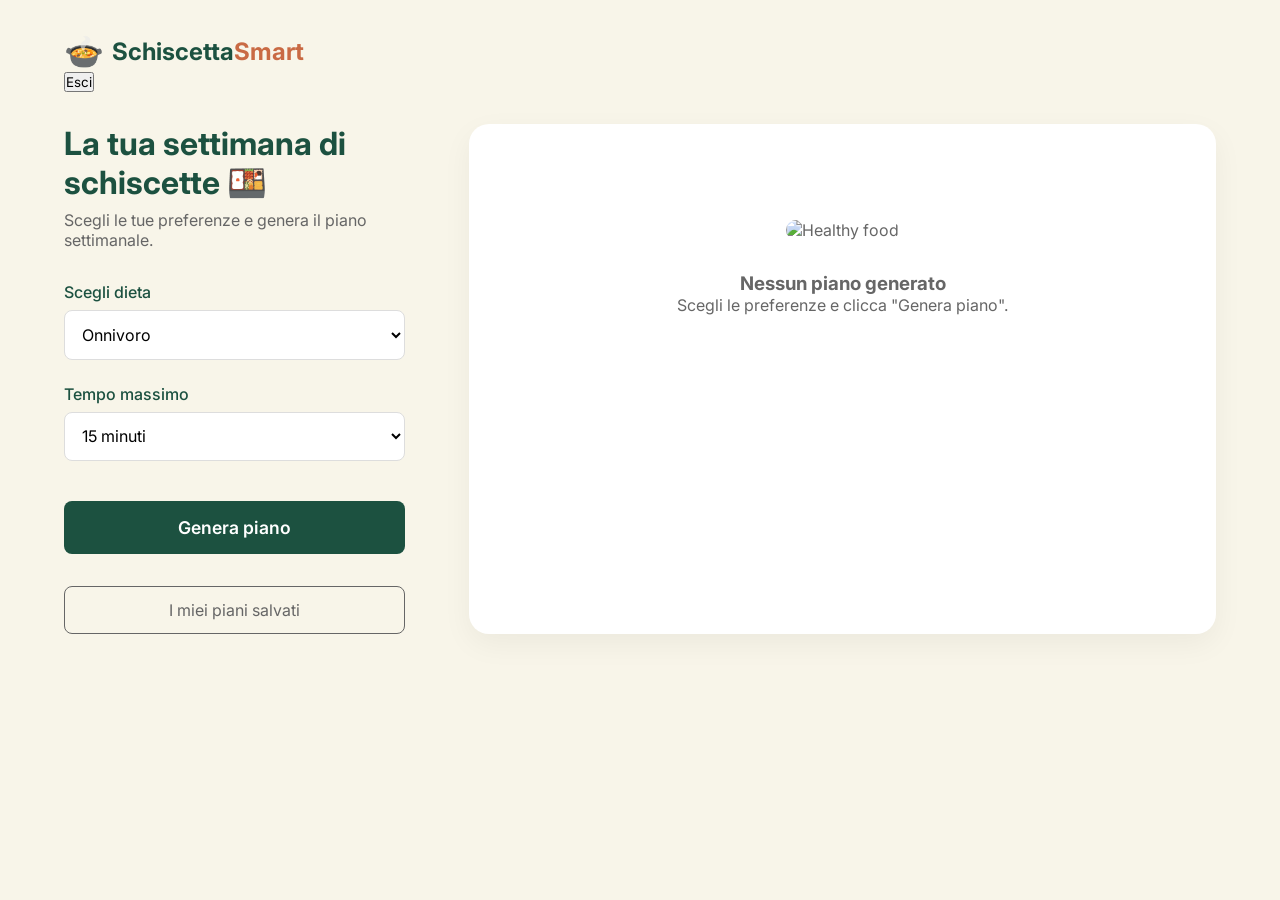
==== dashboard.html @ a8644a0e "Add files via upload" ====
<!DOCTYPE html>
<html lang="it">
<head>
    <meta charset="UTF-8">
    <meta name="viewport" content="width=device-width, initial-scale=1.0">
    <title>Dashboard | SchiscettaSmart</title>
    <link rel="stylesheet" href="style.css">
    <link href="https://fonts.googleapis.com/css2?family=Inter:wght@400;500;600;700;800&display=swap" rel="stylesheet">
</head>
<body>
    <div id="app">
        <header class="dashboard-header">
            <a href="index.html" class="logo-container" style="text-decoration:none">
                <div class="logo-icon">🍲</div>
                <div class="logo-text">Schiscetta<span>Smart</span></div>
            </a>
            <div class="header-right">
                <span id="user-email" class="user-email"></span>
                <button id="logout-btn" class="logout-btn">Esci</button>
            </div>
        </header>

        <main class="dashboard-layout">
            <!-- COLONNA SINISTRA: Generatore -->
            <section class="generator-panel">
                <h1>La tua settimana di schiscette 🍱</h1>
                <p>Scegli le tue preferenze e genera il piano settimanale.</p>

                <form id="plan-form">
                    <div class="form-group">
                        <label for="dieta">Scegli dieta</label>
                        <select id="dieta" required>
                            <option value="onnivoro">Onnivoro</option>
                            <option value="vegetariano">Vegetariano</option>
                            <option value="vegano">Vegano</option>
                        </select>
                    </div>

                    <div class="form-group">
                        <label for="tempo">Tempo massimo</label>
                        <select id="tempo" required>
                            <option value="15">15 minuti</option>
                            <option value="30">30 minuti</option>
                            <option value="45">45 minuti</option>
                            <option value="60">60 minuti</option>
                        </select>
                    </div>

                    <button type="submit" id="generate-btn" class="primary-btn">Genera piano</button>
                </form>

                <div id="loading-spinner" class="hidden">
                    <div class="spinner"></div>
                    <p>Sto preparando il tuo piano...</p>
                </div>

                <div class="saved-plans-link">
                    <button class="secondary-btn">I miei piani salvati</button>
                </div>
            </section>

            <!-- COLONNA DESTRA: Risultati -->
            <section class="results-panel">
                <div id="empty-state" class="empty-state">
                    <img src="https://images.unsplash.com/photo-1547592180-85f173990554?auto=format&fit=crop&w=600&q=80" alt="Healthy food" class="placeholder-img">
                    <h3>Nessun piano generato</h3>
                    <p>Scegli le preferenze e clicca "Genera piano".</p>
                </div>
                <div id="plan-results" class="hidden"></div>
            </section>
        </main>
    </div>

    <!-- MODAL RICETTA -->
    <div id="recipe-modal" class="modal hidden">
        <div class="modal-content">
            <span class="close-btn">&times;</span>
            <div class="modal-header">
                <h2 id="modal-title"></h2>
                <span class="time-badge">⏱ <span id="modal-time"></span> min</span>
            </div>
            <div class="modal-body">
                <div class="video-container hidden" id="modal-video-container">
                    <iframe id="modal-video" src="" frameborder="0" allowfullscreen></iframe>
                </div>
                <div class="recipe-details">
                    <div class="ingredients-list">
                        <h3>Ingredienti</h3>
                        <p id="modal-ingredients"></p>
                    </div>
                    <div class="steps-list">
                        <h3>Procedimento</h3>
                        <p id="modal-steps"></p>
                    </div>
                </div>
            </div>
        </div>
    </div>

    <script src="https://cdn.jsdelivr.net/npm/@supabase/supabase-js@2"></script>
    <script src="auth.js"></script>
    <script src="app.js"></script>
    <script>
        // Proteggi la dashboard: redirect se non loggato
        requireAuth('login.html');

        // Mostra email utente e gestisci logout
        supabaseClient.auth.getSession().then(({ data: { session } }) => {
            if (session) {
                document.getElementById('user-email').textContent = session.user.email;
            }
        });

        document.getElementById('logout-btn').addEventListener('click', async () => {
            await supabaseClient.auth.signOut();
            window.location.href = 'index.html';
        });
    </script>
</body>
</html>
---- style.css ----
:root {
    --primary-bg: #F8F5E9; /* Crema / Sfondo */
    --primary-green: #1C5140; /* Verde scuro / Bottoni */
    --accent-green: #7BA05B; /* Verde salvia */
    --accent-terracotta: #C96A44; /* Accenti */
    --text-main: #333333;
    --text-muted: #666666;
    --white: #FFFFFF;
}

* {
    margin: 0;
    padding: 0;
    box-sizing: border-box;
    font-family: 'Inter', sans-serif;
}

body {
    background-color: var(--primary-bg);
    color: var(--text-main);
    min-height: 100vh;
}

/* HEADER */
header {
    padding: 2rem 4rem;
}

.logo-container {
    display: flex;
    align-items: center;
    gap: 0.5rem;
}

.logo-icon {
    font-size: 2rem;
}

.logo-text {
    font-size: 1.5rem;
    font-weight: 700;
    color: var(--primary-green);
}

.logo-text span {
    color: var(--accent-terracotta);
}

/* LAYOUT */
.dashboard-layout {
    display: flex;
    padding: 0 4rem 4rem 4rem;
    gap: 4rem;
    max-width: 1400px;
    margin: 0 auto;
}

/* GENERATOR PANEL (LEFT) */
.generator-panel {
    flex: 1;
    max-width: 400px;
}

.generator-panel h1 {
    font-size: 2rem;
    color: var(--primary-green);
    margin-bottom: 0.5rem;
}

.generator-panel p {
    color: var(--text-muted);
    margin-bottom: 2rem;
}

.form-group {
    margin-bottom: 1.5rem;
}

label {
    display: block;
    margin-bottom: 0.5rem;
    font-weight: 500;
    color: var(--primary-green);
}

select {
    width: 100%;
    padding: 0.8rem;
    border: 1px solid #ddd;
    border-radius: 8px;
    font-size: 1rem;
    background-color: var(--white);
    outline: none;
}

select:focus {
    border-color: var(--primary-green);
}

.primary-btn {
    width: 100%;
    background-color: var(--primary-green);
    color: var(--white);
    border: none;
    padding: 1rem;
    border-radius: 8px;
    font-size: 1.1rem;
    font-weight: 600;
    cursor: pointer;
    transition: background-color 0.2s ease;
    margin-top: 1rem;
}

.primary-btn:hover {
    background-color: #143e31;
}

.secondary-btn {
    width: 100%;
    background-color: transparent;
    color: var(--text-muted);
    border: 1px solid var(--text-muted);
    padding: 0.8rem;
    border-radius: 8px;
    font-size: 1rem;
    cursor: pointer;
    margin-top: 2rem;
}

.secondary-btn:hover {
    background-color: rgba(0,0,0,0.05);
}

/* LOADER */
.hidden {
    display: none !important;
}

#loading-spinner {
    text-align: center;
    margin-top: 2rem;
}

.spinner {
    width: 40px;
    height: 40px;
    border: 4px solid rgba(28, 81, 64, 0.2);
    border-top-color: var(--primary-green);
    border-radius: 50%;
    animation: spin 1s linear infinite;
    margin: 0 auto 1rem auto;
}

@keyframes spin { 
    to { transform: rotate(360deg); } 
}

/* RESULTS PANEL (RIGHT) */
.results-panel {
    flex: 2;
    background-color: var(--white);
    border-radius: 20px;
    padding: 2rem;
    box-shadow: 0 10px 30px rgba(0,0,0,0.05);
}

.empty-state {
    text-align: center;
    color: var(--text-muted);
    padding: 4rem 0;
}

.placeholder-img {
    width: 100%;
    max-width: 400px;
    border-radius: 12px;
    margin-bottom: 2rem;
}

/* RECIPE CARDS */
.day-card {
    display: flex;
    align-items: center;
    justify-content: space-between;
    padding: 1.5rem;
    border-bottom: 1px solid #eee;
}

.day-card:last-child {
    border-bottom: none;
}

.day-info h3 {
    color: var(--primary-green);
    font-size: 1.1rem;
    margin-bottom: 0.2rem;
}

.day-info p {
    font-weight: 600;
    font-size: 1.2rem;
}

.view-recipe-btn {
    background-color: var(--primary-green);
    color: white;
    border: none;
    padding: 0.6rem 1.2rem;
    border-radius: 6px;
    cursor: pointer;
    font-weight: 500;
}

.view-recipe-btn:hover {
    background-color: #143e31;
}

/* MODAL POPUP */
.modal {
    position: fixed;
    top: 0;
    left: 0;
    width: 100%;
    height: 100%;
    background-color: rgba(0,0,0,0.6);
    display: flex;
    justify-content: center;
    align-items: center;
    z-index: 1000;
}

.modal-content {
    background-color: var(--white);
    width: 90%;
    max-width: 800px;
    max-height: 90vh;
    overflow-y: auto;
    border-radius: 16px;
    padding: 2.5rem;
    position: relative;
}

.close-btn {
    position: absolute;
    top: 1.5rem;
    right: 1.5rem;
    font-size: 2rem;
    cursor: pointer;
    color: var(--text-muted);
}

.modal-header {
    display: flex;
    justify-content: space-between;
    align-items: center;
    margin-bottom: 2rem;
}

.modal-header h2 {
    color: var(--primary-green);
    padding-right: 2rem;
}

.time-badge {
    background-color: var(--accent-green);
    color: white;
    padding: 0.4rem 0.8rem;
    border-radius: 20px;
    font-weight: 600;
}

.video-container {
    width: 100%;
    aspect-ratio: 16/9;
    margin-bottom: 2rem;
    background-color: #000;
    border-radius: 12px;
    overflow: hidden;
}

.video-container iframe {
    width: 100%;
    height: 100%;
}

.recipe-details h3 {
    color: var(--accent-terracotta);
    margin-bottom: 0.5rem;
}

.ingredients-list, .steps-list {
    margin-bottom: 1.5rem;
}

.ingredients-list p, .steps-list p {
    line-height: 1.6;
    color: var(--text-main);
}

/* RESPONSIVE */
@media (max-width: 900px) {
    .dashboard-layout {
        flex-direction: column;
        padding: 0 2rem 2rem 2rem;
    }
    
    .generator-panel {
        max-width: 100%;
    }
}
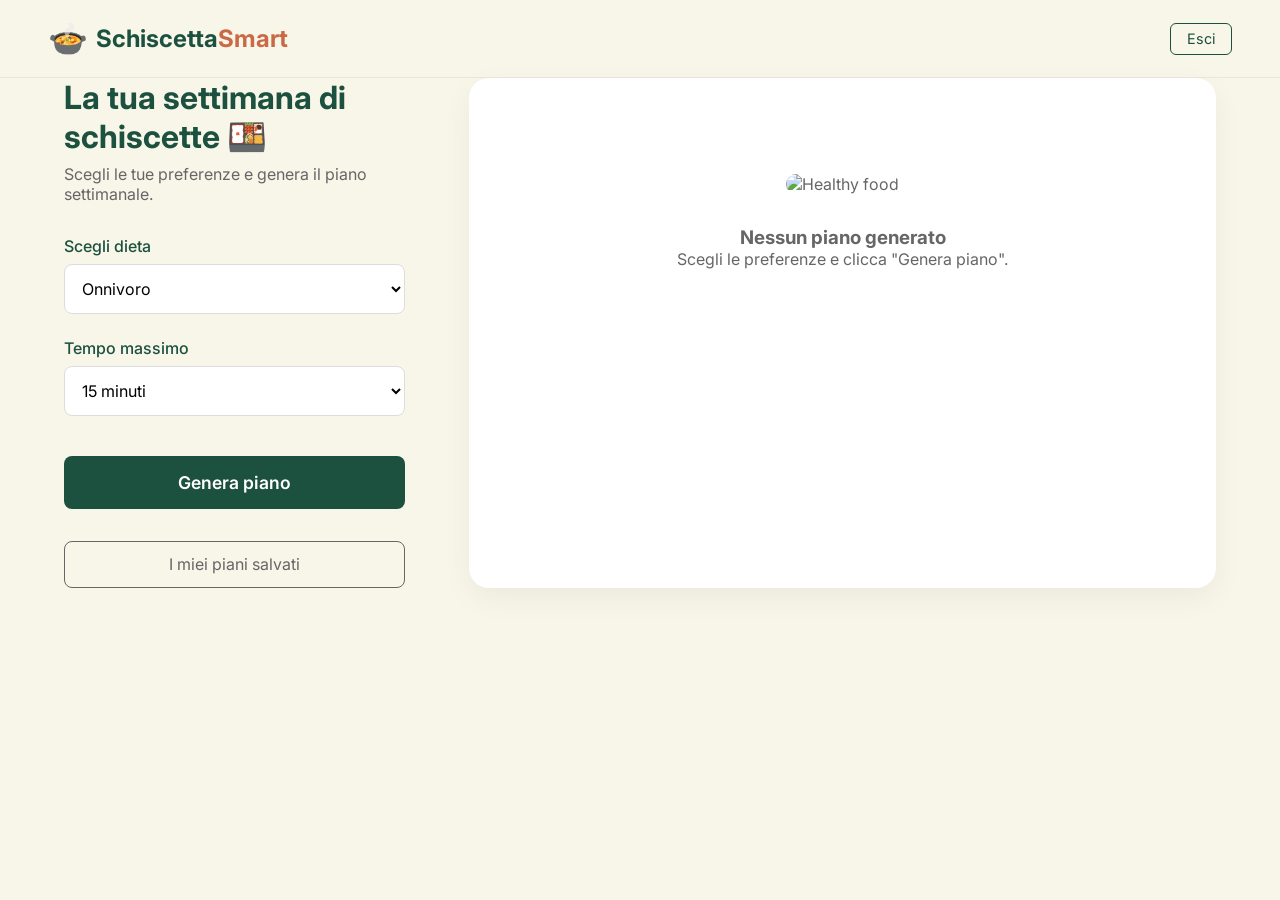
==== commit 7dfe2e21: "Update dashboard.html" ====
--- a/dashboard.html
+++ b/dashboard.html
@@ -19,13 +19,11 @@
                 <button id="logout-btn" class="logout-btn">Esci</button>
             </div>
         </header>
-
         <main class="dashboard-layout">
             <!-- COLONNA SINISTRA: Generatore -->
             <section class="generator-panel">
                 <h1>La tua settimana di schiscette 🍱</h1>
                 <p>Scegli le tue preferenze e genera il piano settimanale.</p>
-
                 <form id="plan-form">
                     <div class="form-group">
                         <label for="dieta">Scegli dieta</label>
@@ -35,7 +33,6 @@
                             <option value="vegano">Vegano</option>
                         </select>
                     </div>
-
                     <div class="form-group">
                         <label for="tempo">Tempo massimo</label>
                         <select id="tempo" required>
@@ -45,20 +42,16 @@
                             <option value="60">60 minuti</option>
                         </select>
                     </div>
-
                     <button type="submit" id="generate-btn" class="primary-btn">Genera piano</button>
                 </form>
-
                 <div id="loading-spinner" class="hidden">
                     <div class="spinner"></div>
                     <p>Sto preparando il tuo piano...</p>
                 </div>
-
                 <div class="saved-plans-link">
                     <button class="secondary-btn">I miei piani salvati</button>
                 </div>
             </section>
-
             <!-- COLONNA DESTRA: Risultati -->
             <section class="results-panel">
                 <div id="empty-state" class="empty-state">
@@ -70,7 +63,6 @@
             </section>
         </main>
     </div>
-
     <!-- MODAL RICETTA -->
     <div id="recipe-modal" class="modal hidden">
         <div class="modal-content">
@@ -80,9 +72,6 @@
                 <span class="time-badge">⏱ <span id="modal-time"></span> min</span>
             </div>
             <div class="modal-body">
-                <div class="video-container hidden" id="modal-video-container">
-                    <iframe id="modal-video" src="" frameborder="0" allowfullscreen></iframe>
-                </div>
                 <div class="recipe-details">
                     <div class="ingredients-list">
                         <h3>Ingredienti</h3>
@@ -96,21 +85,18 @@
             </div>
         </div>
     </div>
-
     <script src="https://cdn.jsdelivr.net/npm/@supabase/supabase-js@2"></script>
     <script src="auth.js"></script>
     <script src="app.js"></script>
     <script>
         // Proteggi la dashboard: redirect se non loggato
         requireAuth('login.html');
-
         // Mostra email utente e gestisci logout
         supabaseClient.auth.getSession().then(({ data: { session } }) => {
             if (session) {
                 document.getElementById('user-email').textContent = session.user.email;
             }
         });
-
         document.getElementById('logout-btn').addEventListener('click', async () => {
             await supabaseClient.auth.signOut();
             window.location.href = 'index.html';
--- a/style.css
+++ b/style.css
@@ -1,25 +1,124 @@
 :root {
-    --primary-bg: #F8F5E9; /* Crema / Sfondo */
-    --primary-green: #1C5140; /* Verde scuro / Bottoni */
-    --accent-green: #7BA05B; /* Verde salvia */
-    --accent-terracotta: #C96A44; /* Accenti */
+    --primary-bg: #F8F5E9;
+    --primary-green: #1C5140;
+    --accent-green: #7BA05B;
+    --accent-terracotta: #C96A44;
     --text-main: #333333;
     --text-muted: #666666;
     --white: #FFFFFF;
 }
 
-* {
-    margin: 0;
-    padding: 0;
-    box-sizing: border-box;
-    font-family: 'Inter', sans-serif;
-}
-
-body {
-    background-color: var(--primary-bg);
-    color: var(--text-main);
-    min-height: 100vh;
-}
+* { margin: 0; padding: 0; box-sizing: border-box; font-family: 'Inter', sans-serif; }
+
+body { background-color: var(--primary-bg); color: var(--text-main); min-height: 100vh; }
+
+/* ===== FOGLIE DECORATIVE ===== */
+.leaf-top-right {
+    position: fixed; top: 0; right: 0; width: 300px; height: 300px;
+    background: url('https://www.transparentpng.com/thumb/leaves/green-leaves-png-hd-7.png') no-repeat top right;
+    background-size: contain; opacity: 0.15; pointer-events: none; z-index: 0;
+}
+.leaf-bottom-left {
+    position: fixed; bottom: 0; left: 0; width: 250px; height: 250px;
+    background: url('https://www.transparentpng.com/thumb/leaves/green-leaves-png-hd-7.png') no-repeat bottom left;
+    background-size: contain; opacity: 0.1; pointer-events: none; z-index: 0; transform: rotate(180deg);
+}
+
+/* ===== LOGO ===== */
+.logo-container { display: flex; align-items: center; gap: 0.5rem; }
+.logo-icon { font-size: 2rem; }
+.logo-text { font-size: 1.4rem; font-weight: 700; color: var(--primary-green); }
+.logo-text span { color: var(--accent-terracotta); }
+
+/* ===== LANDING PAGE ===== */
+.landing-page { overflow: hidden; }
+.landing-header { padding: 1.5rem 3rem; position: relative; z-index: 1; }
+.landing-main {
+    display: flex; align-items: center; justify-content: center;
+    gap: 2rem; padding: 2rem 3rem; min-height: calc(100vh - 100px);
+    position: relative; z-index: 1;
+}
+.landing-center { text-align: center; flex: 1; max-width: 500px; }
+.landing-center h1 { font-size: 2.8rem; font-weight: 800; color: var(--primary-green); margin-bottom: 1rem; }
+.landing-subtitle { font-size: 1.1rem; color: var(--text-muted); margin-bottom: 2rem; line-height: 1.6; }
+.landing-btn { display: inline-block; text-decoration: none; padding: 0.9rem 3rem; font-size: 1.1rem; margin-bottom: 2rem; }
+.features-box {
+    background: rgba(255,255,255,0.7); border-radius: 16px; padding: 1.5rem 2rem;
+    text-align: left; display: inline-block; backdrop-filter: blur(10px);
+    border: 1px solid rgba(28,81,64,0.1);
+}
+.feature-item { color: var(--primary-green); font-weight: 500; margin-bottom: 0.6rem; font-size: 1rem; }
+.feature-item:last-child { margin-bottom: 0; }
+.food-images-left, .food-images-right { display: flex; flex-direction: column; gap: 1rem; flex-shrink: 0; }
+.food-img { width: 200px; height: 150px; object-fit: cover; border-radius: 16px; box-shadow: 0 8px 24px rgba(0,0,0,0.12); }
+.food-img-bottom { margin-top: 1rem; }
+
+/* ===== AUTH PAGES ===== */
+.auth-page { background: var(--primary-bg); }
+.auth-layout { display: flex; min-height: 100vh; }
+.auth-form-col {
+    flex: 1; padding: 3rem; display: flex; flex-direction: column; gap: 2rem;
+    max-width: 480px; position: relative; z-index: 1;
+}
+.auth-form-content h1 { font-size: 2rem; font-weight: 800; color: var(--primary-green); margin-bottom: 0.5rem; line-height: 1.2; }
+.auth-subtitle { color: var(--text-muted); margin-bottom: 2rem; }
+.auth-image-col { flex: 1; position: relative; overflow: hidden; }
+.auth-bg-img { width: 100%; height: 100%; object-fit: cover; }
+.auth-days-overlay {
+    position: absolute; top: 50%; right: 0; transform: translateY(-50%);
+    background: rgba(255,255,255,0.92); border-radius: 16px 0 0 16px;
+    padding: 1.5rem; backdrop-filter: blur(10px);
+}
+.day-badge { display: flex; flex-direction: column; margin-bottom: 0.8rem; font-weight: 600; color: var(--primary-green); font-size: 0.9rem; }
+.day-badge span { font-weight: 400; color: var(--text-muted); font-size: 0.8rem; }
+.auth-image-caption {
+    position: absolute; bottom: 1.5rem; left: 50%; transform: translateX(-50%);
+    color: white; font-style: italic; text-shadow: 0 2px 8px rgba(0,0,0,0.5);
+    white-space: nowrap;
+}
+.auth-divider { display: flex; align-items: center; gap: 1rem; margin: 1.5rem 0; color: var(--text-muted); }
+.auth-divider::before, .auth-divider::after { content: ''; flex: 1; height: 1px; background: #ddd; }
+.auth-link-text { color: var(--text-muted); margin-bottom: 0.8rem; font-size: 0.95rem; }
+.auth-link-text a { color: var(--primary-green); font-weight: 600; text-decoration: none; }
+
+/* Register page */
+.register-page { display: flex; align-items: center; justify-content: center; }
+.register-layout {
+    display: flex; flex-direction: column; gap: 2rem; width: 100%; max-width: 480px;
+    padding: 3rem; position: relative; z-index: 1;
+}
+.register-form-content h1 { font-size: 1.8rem; font-weight: 800; color: var(--primary-green); margin-bottom: 0.5rem; }
+
+/* ===== MESSAGGI ERRORE/SUCCESSO ===== */
+.error-box { background: #fee2e2; border: 1px solid #fca5a5; color: #dc2626; padding: 0.8rem 1rem; border-radius: 8px; margin-bottom: 1rem; font-size: 0.9rem; }
+.success-box { background: #dcfce7; border: 1px solid #86efac; color: #16a34a; padding: 0.8rem 1rem; border-radius: 8px; margin-bottom: 1rem; font-size: 0.9rem; }
+
+/* ===== DASHBOARD HEADER ===== */
+.dashboard-header {
+    display: flex; align-items: center; justify-content: space-between;
+    padding: 1.2rem 3rem; border-bottom: 1px solid rgba(0,0,0,0.06);
+    background: var(--primary-bg);
+}
+.header-right { display: flex; align-items: center; gap: 1rem; }
+.user-email { color: var(--text-muted); font-size: 0.9rem; }
+.logout-btn {
+    background: transparent; border: 1px solid var(--primary-green); color: var(--primary-green);
+    padding: 0.4rem 1rem; border-radius: 6px; cursor: pointer; font-size: 0.9rem;
+    transition: all 0.2s;
+}
+.logout-btn:hover { background: var(--primary-green); color: white; }
+
+/* ===== FORM INPUTS ===== */
+input[type="email"], input[type="password"] {
+    width: 100%; padding: 0.8rem 1rem; border: 1px solid #ddd; border-radius: 8px;
+    font-size: 1rem; background: white; outline: none; transition: border-color 0.2s;
+}
+input[type="email"]:focus, input[type="password"]:focus { border-color: var(--primary-green); }
+.full-width { width: 100%; }
+
+
+
+/* Duplicates removed */
 
 /* HEADER */
 header {
@@ -299,6 +398,15 @@
 
 /* RESPONSIVE */
 @media (max-width: 900px) {
+    .food-images-left, .food-images-right {
+        display: none;
+    }
+    .landing-main {
+        padding: 2rem 1.5rem;
+    }
+    .landing-center h1 {
+        font-size: 2.2rem;
+    }
     .dashboard-layout {
         flex-direction: column;
         padding: 0 2rem 2rem 2rem;
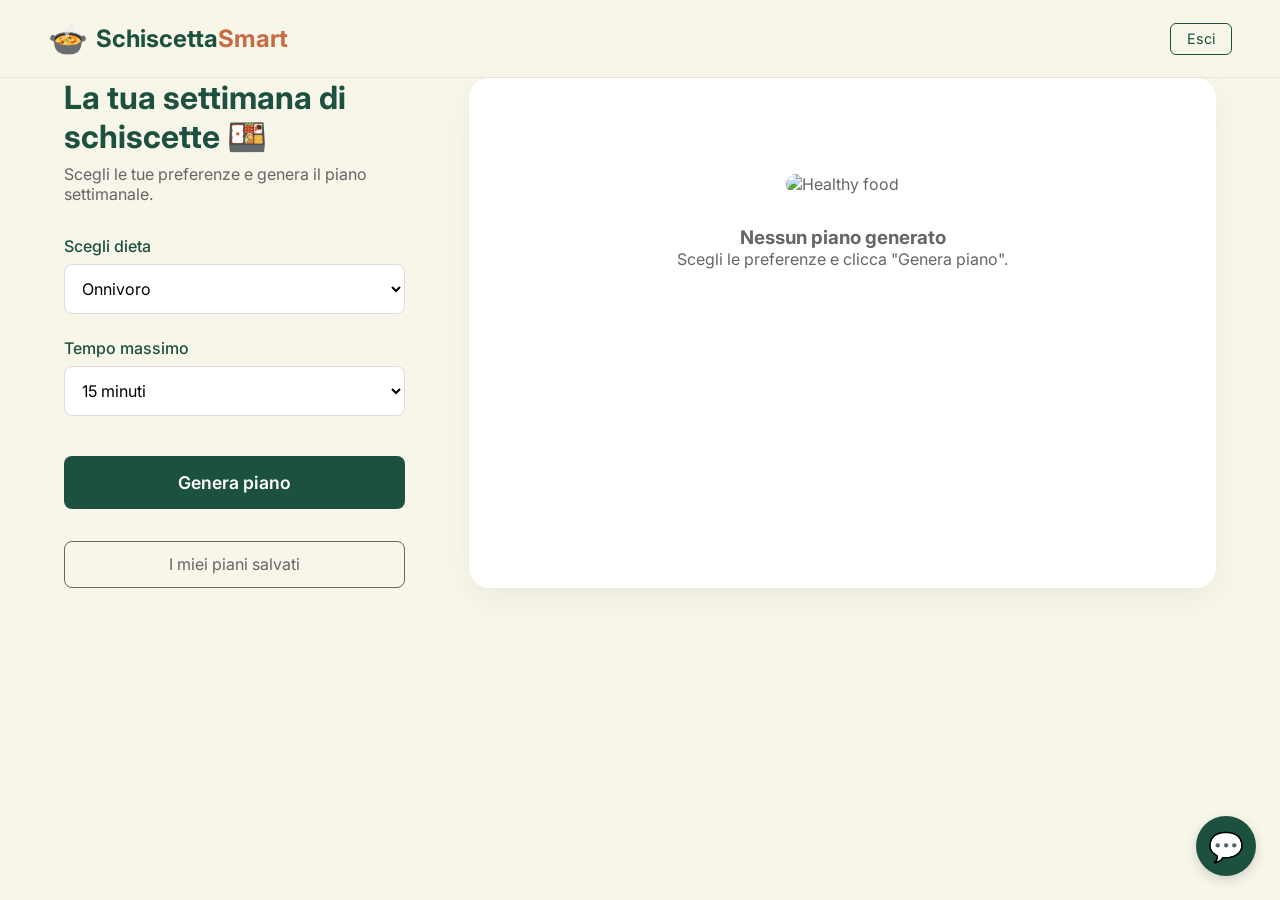
==== commit eecee523: "Add files via upload" ====
--- a/dashboard.html
+++ b/dashboard.html
@@ -19,11 +19,13 @@
                 <button id="logout-btn" class="logout-btn">Esci</button>
             </div>
         </header>
+
         <main class="dashboard-layout">
             <!-- COLONNA SINISTRA: Generatore -->
             <section class="generator-panel">
                 <h1>La tua settimana di schiscette 🍱</h1>
                 <p>Scegli le tue preferenze e genera il piano settimanale.</p>
+
                 <form id="plan-form">
                     <div class="form-group">
                         <label for="dieta">Scegli dieta</label>
@@ -33,6 +35,7 @@
                             <option value="vegano">Vegano</option>
                         </select>
                     </div>
+
                     <div class="form-group">
                         <label for="tempo">Tempo massimo</label>
                         <select id="tempo" required>
@@ -42,16 +45,20 @@
                             <option value="60">60 minuti</option>
                         </select>
                     </div>
+
                     <button type="submit" id="generate-btn" class="primary-btn">Genera piano</button>
                 </form>
+
                 <div id="loading-spinner" class="hidden">
                     <div class="spinner"></div>
                     <p>Sto preparando il tuo piano...</p>
                 </div>
+
                 <div class="saved-plans-link">
-                    <button class="secondary-btn">I miei piani salvati</button>
+                    <button id="view-saved-plans-btn" class="secondary-btn">I miei piani salvati</button>
                 </div>
             </section>
+ 
             <!-- COLONNA DESTRA: Risultati -->
             <section class="results-panel">
                 <div id="empty-state" class="empty-state">
@@ -59,20 +66,41 @@
                     <h3>Nessun piano generato</h3>
                     <p>Scegli le preferenze e clicca "Genera piano".</p>
                 </div>
+
+                <div id="plan-actions-container" class="plan-actions-container hidden" style="margin-bottom: 1rem; text-align: right;">
+                    <button id="save-current-plan-btn" class="primary-btn compact-btn" style="background-color: var(--accent-terracotta);">💾 Salva questo piano</button>
+                </div>
+
                 <div id="plan-results" class="hidden"></div>
+                
+                <!-- LISTA DELLA SPESA -->
+                <div id="shopping-list-container" class="shopping-list-container hidden">
+                    <hr class="list-divider">
+                    <div class="list-header">
+                        <h2>🛒 Lista della Spesa Settimanale</h2>
+                        <button id="copy-list-btn" class="secondary-btn compact-btn">Copia Lista</button>
+                    </div>
+                    <p class="list-subtitle">Spunta gli ingredienti che hai già a casa:</p>
+                    <div id="shopping-list-items" class="shopping-list-items"></div>
+                </div>
             </section>
         </main>
     </div>
+
     <!-- MODAL RICETTA -->
     <div id="recipe-modal" class="modal hidden">
         <div class="modal-content">
             <span class="close-btn">&times;</span>
             <div class="modal-header">
                 <h2 id="modal-title"></h2>
-                <span class="time-badge">⏱ <span id="modal-time"></span> min</span>
+                <div class="modal-badges">
+                    <span class="budget-badge" id="modal-budget"></span>
+                    <span class="time-badge">⏱ <span id="modal-time"></span> min</span>
+                </div>
             </div>
             <div class="modal-body">
                 <div class="recipe-details">
+                    <div class="macros-container" id="modal-macros"></div>
                     <div class="ingredients-list">
                         <h3>Ingredienti</h3>
                         <p id="modal-ingredients"></p>
@@ -85,18 +113,64 @@
             </div>
         </div>
     </div>
+
+    <!-- MODAL PIANI SALVATI -->
+    <div id="saved-plans-modal" class="modal hidden">
+        <div class="modal-content" style="max-width: 500px;">
+            <span class="close-btn" id="close-saved-plans-btn">&times;</span>
+            <div class="modal-header">
+                <h2>💾 I Miei Piani Salvati</h2>
+            </div>
+            <div class="modal-body">
+                <div id="saved-plans-list" style="margin-top: 1rem;">
+                    <!-- I piani verranno renderizzati qui -->
+                </div>
+            </div>
+        </div>
+    </div>
+
+    <!-- CHATBOT WIDGET -->
+    <div id="chatbot-widget" class="chatbot-widget">
+        <!-- Floating Button -->
+        <button id="chatbot-toggle-btn" class="chatbot-toggle-btn">
+            <span class="chatbot-icon">💬</span>
+        </button>
+
+        <!-- Chat Panel -->
+        <div id="chatbot-panel" class="chatbot-panel hidden">
+            <div class="chatbot-header">
+                <div class="chatbot-title">
+                    <span class="chatbot-avatar">🥑</span>
+                    <h3>Nutrizionista AI</h3>
+                </div>
+                <button id="chatbot-close-btn" class="chatbot-close-btn">&times;</button>
+            </div>
+            <div id="chatbot-messages" class="chatbot-messages">
+                <div class="chat-message bot-message">
+                    Ciao! Sono il tuo assistente virtuale di SchiscettaSmart. Hai domande su ricette, calorie o organizzazione dei pasti?
+                </div>
+            </div>
+            <div class="chatbot-input-area">
+                <input type="text" id="chatbot-input" placeholder="Scrivi un messaggio..." />
+                <button id="chatbot-send-btn">Invia</button>
+            </div>
+        </div>
+    </div>
+
     <script src="https://cdn.jsdelivr.net/npm/@supabase/supabase-js@2"></script>
     <script src="auth.js"></script>
     <script src="app.js"></script>
     <script>
         // Proteggi la dashboard: redirect se non loggato
         requireAuth('login.html');
+
         // Mostra email utente e gestisci logout
         supabaseClient.auth.getSession().then(({ data: { session } }) => {
             if (session) {
                 document.getElementById('user-email').textContent = session.user.email;
             }
         });
+
         document.getElementById('logout-btn').addEventListener('click', async () => {
             await supabaseClient.auth.signOut();
             window.location.href = 'index.html';
--- a/style.css
+++ b/style.css
@@ -394,6 +394,119 @@
 .ingredients-list p, .steps-list p {
     line-height: 1.6;
     color: var(--text-main);
+}
+
+.modal-badges {
+    display: flex;
+    gap: 0.5rem;
+    align-items: center;
+}
+
+.budget-badge {
+    background-color: var(--accent-terracotta);
+    color: white;
+    padding: 0.4rem 0.8rem;
+    border-radius: 20px;
+    font-weight: 600;
+}
+
+.macros-container {
+    display: flex;
+    gap: 1rem;
+    margin-bottom: 1.5rem;
+    flex-wrap: wrap;
+}
+
+.macro-pill {
+    background: #fdfcf7;
+    border: 1px solid rgba(28, 81, 64, 0.1);
+    padding: 0.4rem 0.8rem;
+    border-radius: 12px;
+    font-size: 0.9rem;
+    color: var(--text-main);
+    display: flex;
+    flex-direction: column;
+    align-items: center;
+    min-width: 70px;
+}
+
+.macro-pill span {
+    font-weight: 700;
+    color: var(--primary-green);
+}
+
+.shopping-list-container {
+    margin-top: 2rem;
+    animation: fadeIn 0.4s ease-out;
+}
+
+@keyframes fadeIn {
+    from { opacity: 0; transform: translateY(10px); }
+    to { opacity: 1; transform: translateY(0); }
+}
+
+.list-divider {
+    border: 0;
+    border-top: 2px dashed rgba(28, 81, 64, 0.15);
+    margin-bottom: 1.5rem;
+}
+
+.list-header {
+    display: flex;
+    justify-content: space-between;
+    align-items: center;
+    margin-bottom: 0.5rem;
+}
+
+.list-header h2 {
+    color: var(--primary-green);
+    font-size: 1.4rem;
+}
+
+.compact-btn {
+    width: auto !important;
+    margin-top: 0 !important;
+    padding: 0.5rem 1rem !important;
+    font-size: 0.9rem !important;
+}
+
+.list-subtitle {
+    font-size: 0.9rem;
+    color: var(--text-muted);
+    margin-bottom: 1rem;
+}
+
+.shopping-list-items {
+    display: grid;
+    grid-template-columns: repeat(auto-fill, minmax(200px, 1fr));
+    gap: 0.8rem;
+    background: #fdfcf7;
+    border: 1px solid rgba(28, 81, 64, 0.1);
+    border-radius: 12px;
+    padding: 1.2rem;
+}
+
+.ingredient-item {
+    display: flex;
+    align-items: center;
+    gap: 0.6rem;
+    font-size: 0.95rem;
+    color: var(--text-main);
+    cursor: pointer;
+    user-select: none;
+    transition: opacity 0.2s;
+}
+
+.ingredient-item input[type="checkbox"] {
+    width: 18px;
+    height: 18px;
+    accent-color: var(--primary-green);
+    cursor: pointer;
+}
+
+.ingredient-item.checked {
+    text-decoration: line-through;
+    opacity: 0.5;
 }
 
 /* RESPONSIVE */
@@ -416,3 +529,175 @@
         max-width: 100%;
     }
 }
+
+/* =========================================
+   CHATBOT WIDGET
+========================================= */
+
+.chatbot-widget {
+    position: fixed;
+    bottom: 24px;
+    right: 24px;
+    z-index: 1000;
+    display: flex;
+    flex-direction: column;
+    align-items: flex-end;
+}
+
+.chatbot-toggle-btn {
+    width: 60px;
+    height: 60px;
+    border-radius: 50%;
+    background-color: var(--primary-green);
+    color: white;
+    border: none;
+    box-shadow: 0 4px 12px rgba(0,0,0,0.15);
+    cursor: pointer;
+    display: flex;
+    align-items: center;
+    justify-content: center;
+    transition: transform 0.3s ease, background-color 0.3s ease;
+}
+
+.chatbot-toggle-btn:hover {
+    transform: scale(1.05);
+    background-color: #279b5c;
+}
+
+.chatbot-icon {
+    font-size: 1.8rem;
+}
+
+.chatbot-panel {
+    position: absolute;
+    bottom: 80px;
+    right: 0;
+    width: 350px;
+    height: 500px;
+    background: white;
+    border-radius: 16px;
+    box-shadow: 0 10px 25px rgba(0,0,0,0.2);
+    display: flex;
+    flex-direction: column;
+    overflow: hidden;
+    transition: opacity 0.3s ease, transform 0.3s ease;
+    transform-origin: bottom right;
+}
+
+.chatbot-panel.hidden {
+    opacity: 0;
+    transform: scale(0.9);
+    pointer-events: none;
+}
+
+.chatbot-header {
+    background: var(--primary-green);
+    color: white;
+    padding: 16px;
+    display: flex;
+    align-items: center;
+    justify-content: space-between;
+}
+
+.chatbot-title {
+    display: flex;
+    align-items: center;
+    gap: 8px;
+}
+
+.chatbot-title h3 {
+    margin: 0;
+    font-size: 1.1rem;
+    font-weight: 600;
+}
+
+.chatbot-avatar {
+    font-size: 1.5rem;
+}
+
+.chatbot-close-btn {
+    background: none;
+    border: none;
+    color: white;
+    font-size: 1.5rem;
+    cursor: pointer;
+    line-height: 1;
+}
+
+.chatbot-messages {
+    flex: 1;
+    padding: 16px;
+    overflow-y: auto;
+    display: flex;
+    flex-direction: column;
+    gap: 12px;
+    background: #f9fafb;
+}
+
+.chat-message {
+    max-width: 80%;
+    padding: 12px 16px;
+    border-radius: 16px;
+    font-size: 0.95rem;
+    line-height: 1.4;
+}
+
+.bot-message {
+    background: white;
+    color: var(--text-dark);
+    align-self: flex-start;
+    border-bottom-left-radius: 4px;
+    box-shadow: 0 2px 4px rgba(0,0,0,0.05);
+}
+
+.user-message {
+    background: var(--primary-green);
+    color: white;
+    align-self: flex-end;
+    border-bottom-right-radius: 4px;
+    box-shadow: 0 2px 4px rgba(0,0,0,0.05);
+}
+
+.chatbot-input-area {
+    padding: 16px;
+    background: white;
+    border-top: 1px solid rgba(0,0,0,0.05);
+    display: flex;
+    gap: 8px;
+}
+
+.chatbot-input-area input {
+    flex: 1;
+    padding: 10px 16px;
+    border: 1px solid #e5e7eb;
+    border-radius: 20px;
+    outline: none;
+    font-size: 0.95rem;
+}
+
+.chatbot-input-area input:focus {
+    border-color: var(--primary-green);
+}
+
+.chatbot-input-area button {
+    background: var(--primary-green);
+    color: white;
+    border: none;
+    border-radius: 20px;
+    padding: 0 16px;
+    font-weight: 600;
+    cursor: pointer;
+    transition: background 0.2s ease;
+}
+
+.chatbot-input-area button:hover {
+    background: #279b5c;
+}
+
+.chatbot-typing {
+    font-size: 0.85rem;
+    color: var(--text-muted);
+    font-style: italic;
+    align-self: flex-start;
+    padding-left: 10px;
+}
